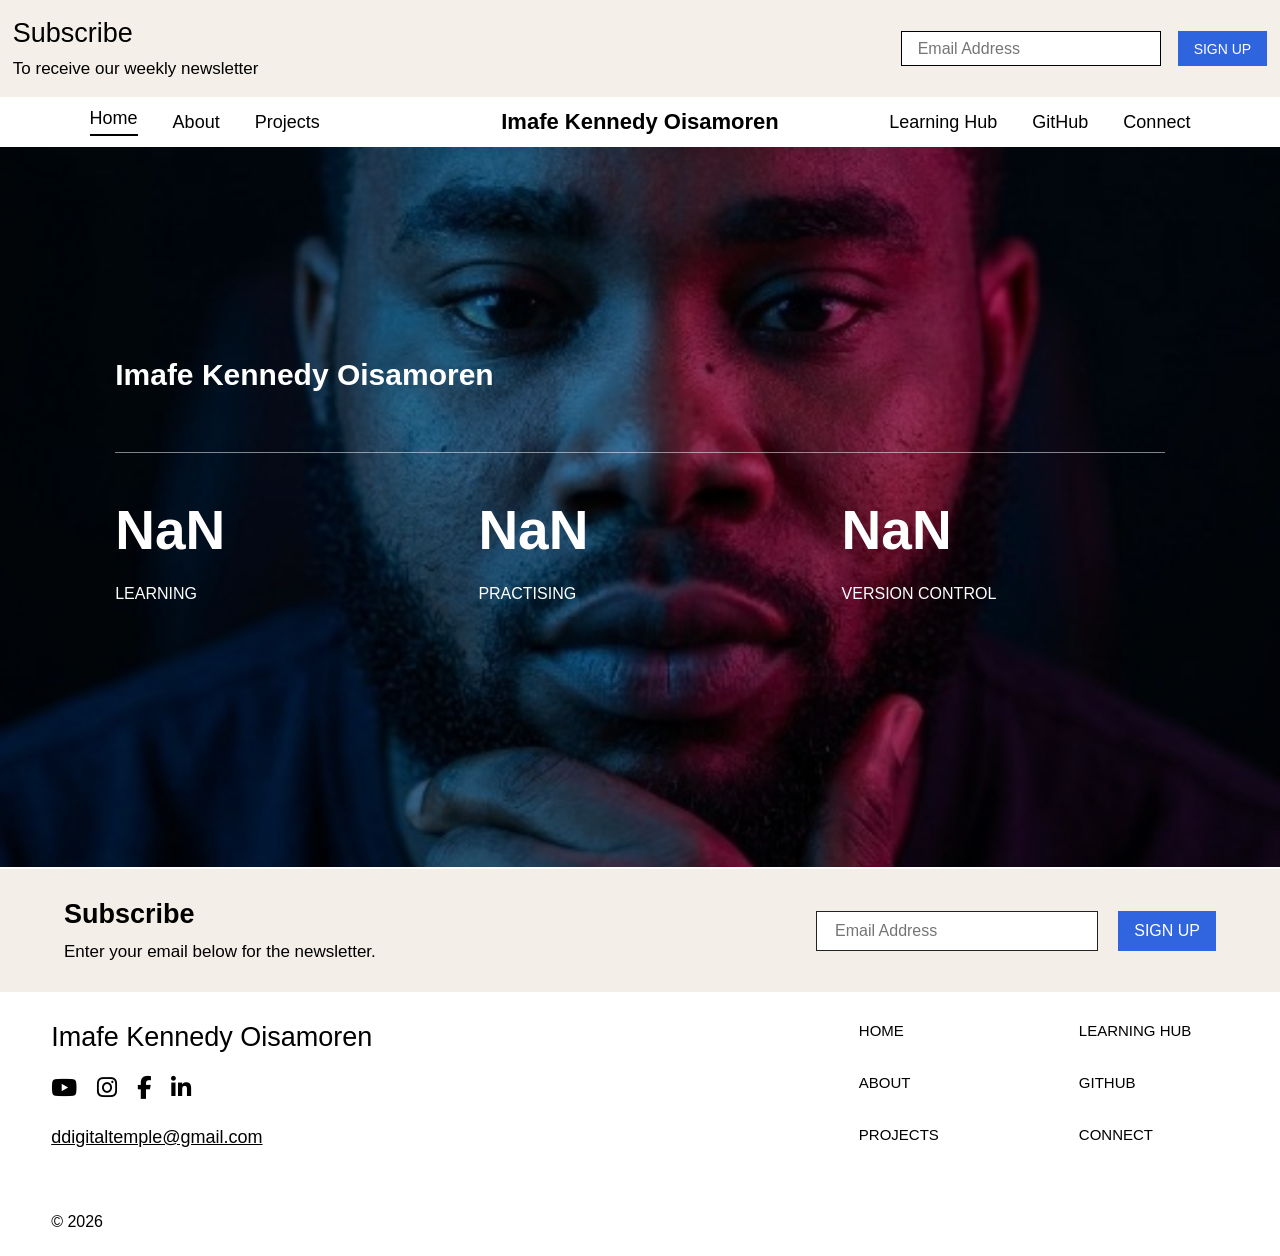
==== index.html @ 7f7c541d "Add recent changes" ====
<!doctype html>
<html lang="en">
  <head>
    <meta charset="UTF-8" />
    <meta name="viewport" content="width=device-width, initial-scale=1.0" />

    <title>Imafe Kennedy Oisamoren</title>

    <link rel="stylesheet" href="css/style.css" />
    <link rel="stylesheet" href="css/home.css" />

    <link
      rel="stylesheet"
      href="https://cdnjs.cloudflare.com/ajax/libs/font-awesome/6.5.2/css/all.min.css"
    />
  </head>

  <body>
    <!-- SUBSCRIBE SECTION -->

    <section class="subscribe">
      <div class="subscribe-text">
        <h2>Subscribe</h2>
        <p>To receive our weekly newsletter</p>
      </div>

      <form
        class="subscribe-form"
        name="newsletter"
        method="POST"
        action="/thank-you.html"
        data-netlify="true"
      >
        <input type="hidden" name="form-name" value="newsletter" />

        <input type="email" name="email" placeholder="Email Address" required />

        <button type="submit">SIGN UP</button>
      </form>
    </section>

    <!-- NAVIGATION -->

    <nav class="navbar">
      <div class="nav-left">
        <a href="index.html" class="active">Home</a>
        <a href="about.html">About</a>
        <a href="#">Projects</a>
      </div>

      <div class="logo">Imafe Kennedy Oisamoren</div>

      <div class="nav-right">
        <a href="#">Learning Hub</a>
        <a href="https://github.com/digitaltemple07">GitHub</a>
        <a href="#">Connect</a>
      </div>

      <div class="mobile-menu" id="mobileMenu">
        <div class="mobile-menu-header">
          <div class="mobile-menu-name">Imafe Kennedy Oisamoren</div>

          <button class="menu-close" id="menuClose" aria-label="Close menu">
            ×
          </button>
        </div>

        <nav class="mobile-menu-links">
          <a href="index.html">Home</a>
          <a href="about.html">About</a>
          <a href="#">Projects</a>
          <a href="#">Learning Hub</a>
          <a href="https://github.com/digitaltemple07">GitHub</a>
          <a href="#">Connect</a>
        </nav>
      </div>

      <!-- Hamburger Menu -->
      <button class="menu-toggle" aria-label="Open navigation menu">
        <span></span>
        <span></span>
        <span></span>
      </button>
    </nav>

    <!-- HERO -->
    <main>
      <section class="hero">
        <div class="hero-content">
          <h1>Imafe Kennedy Oisamoren</h1>

          <div class="statistics">
            <div class="stat">
              <h2 class="counter" data-target="HTML">H</h2>
              <p>LEARNING</p>
            </div>

            <div class="stat">
              <h2 class="counter" data-target="CSS">C</h2>
              <p>PRACTISING</p>
            </div>

            <div class="stat">
              <h2 class="counter" data-target="Git">G</h2>
              <p>VERSION CONTROL</p>
            </div>
          </div>
        </div>
      </section>
    </main>

    <!-- FOOTER SUBSCRIBE SECTION -->

    <section class="footer-subscribe">
      <div class="footer-subscribe-text">
        <h2>Subscribe</h2>
        <p>Enter your email below for the newsletter.</p>
      </div>

      <form
        class="footer-subscribe-form"
        name="newsletter-footer"
        method="POST"
        action="/thank-you.html"
        data-netlify="true"
      >
        <input type="email" name="email" placeholder="Email Address" required />

        <button type="submit">SIGN UP</button>
      </form>
    </section>

    <!-- FOOTER -->

    <footer class="footer">
      <div class="footer-left">
        <h2>Imafe Kennedy Oisamoren</h2>

        <div class="social-links">
          <a href="#" aria-label="YouTube">
            <i class="fa-brands fa-youtube"></i>
          </a>

          <a href="#" aria-label="Instagram">
            <i class="fa-brands fa-instagram"></i>
          </a>

          <a href="#" aria-label="Facebook">
            <i class="fa-brands fa-facebook-f"></i>
          </a>

          <a
            href="https://www.linkedin.com/in/kennedy-imafe-5a475b376?utm_source=share_via&utm_content=profile&utm_medium=member_android](https://www.linkedin.com/in/kennedy-imafe-5a475b376?utm_source=share_via&utm_content=profile&utm_medium=member_android)"
            aria-label="LinkedIn"
          >
            <i class="fa-brands fa-linkedin-in"></i>
          </a>
        </div>
        <a class="footer-email" href="mailto:ddigitaltemple@gmail.com">
          ddigitaltemple@gmail.com
        </a>
      </div>

      <div class="footer-links">
        <div>
          <a href="about.html">HOME</a>
          <a href="about.html">ABOUT</a>
          <a href="#">PROJECTS</a>
        </div>

        <div>
          <a href="#">LEARNING HUB</a>
          <a href="https://github.com/digitaltemple07">GITHUB</a>
          <a href="#">CONNECT</a>
        </div>
      </div>

      <p class="copyright">© 2026</p>
    </footer>

    <script src="js/home.js"></script>
    <script src="js/menu.js"></script>
  </body>
</html>
---- css/style.css ----
/* ========================================
   NAVIGATION
======================================== */

.navbar {
  width: 100%;
  height: 50px;

  display: grid;
  grid-template-columns: 1fr auto 1fr;

  align-items: center;

  padding: 0 7%;

  background-color: white;

  /* Sticky navigation */
  position: sticky;
  top: 0;
  z-index: 1000;
}

/* LEFT NAVIGATION */

.nav-left {
  display: flex;
  align-items: center;
  gap: 35px;

  justify-self: start;
}

/* RIGHT NAVIGATION */

.nav-right {
  display: flex;
  align-items: center;
  gap: 35px;

  justify-self: end;
}

/* NAVIGATION LINKS */

.navbar a {
  color: black;
  text-decoration: none;
  font-size: 18px;
}

/* CENTER NAME */

.logo {
  font-size: 22px;
  font-weight: 700;
  white-space: nowrap;
}

/* Hamburger */

.menu-toggle {
  display: none;

  background: none;

  border: none;

  padding: 0;

  cursor: pointer;
}

/* ACTIVE PAGE */

.navbar a.active {
  border-bottom: 2px solid black;
  padding-bottom: 5px;
}

/* ========================================
   SUBSCRIBE SECTION
======================================== */

.subscribe {
  width: 100%;
  min-height: 90px;

  display: flex;
  justify-content: space-between;
  align-items: center;

  padding: 18px 1%;

  background-color: #f4efe9;
}

/* SUBSCRIBE TEXT */
.subscribe-text h2 {
  font-size: 27px;
  font-weight: 500;
  margin-bottom: 10px;
}

.subscribe-text p {
  font-size: 17px;
}

/* SUBSCRIBE FORM */
.subscribe-form {
  display: flex;
  align-items: center;
  gap: 17px;
}

/* EMAIL INPUT */
.subscribe-form input {
  width: 260px;
  height: 35px;

  padding: 0 16px;

  font-size: 16px;

  border: 1px solid black;

  /* background-color: white; */
}

/* SIGN UP BUTTON */
.subscribe-form button {
  height: 35px;

  padding: 0 16px;

  border: none;

  background-color: #2f64df;
  color: white;

  font-size: 14px;

  cursor: pointer;
}

/* ========================
   FOOTER SUBSCRIBE SECTION
======================== */

.footer-subscribe {
  display: flex;
  justify-content: space-between;
  align-items: center;

  padding: 30px 5%;

  background-color: #f4eee8;

  border-top: 2px solid white;
}

.footer-subscribe-text h2 {
  margin: 0 0 12px;
  font-size: 27px;
}

.footer-subscribe-text p {
  margin: 0;
  font-size: 17px;
}

.footer-subscribe-form {
  display: flex;
  gap: 20px;
  height: 40px;

  width: 400px;
}

.footer-subscribe-form input {
  flex: 1;
  min-width: 0;

  padding: 18px;

  font-size: 16px;

  border: 1px solid #222;
}

.footer-subscribe-form button {
  padding: 0 16px;

  border: none;

  background-color: #3165df;
  color: white;

  font-size: 16px;

  cursor: pointer;
}

/* ========================
   PAGE FOOTER
======================== */

.footer {
  display: grid;

  grid-template-columns: 1fr auto;

  grid-template-rows: auto auto;

  column-gap: 100px;

  padding: 30px 4% 25px;

  background-color: white;
}

/* LEFT SIDE */

.footer-left {
  grid-column: 1;
  grid-row: 1;
}

.footer-left h2 {
  margin: 0 0 22px;

  font-size: 27px;

  font-weight: 500;
}

.social-links {
  display: flex;

  align-items: center;

  gap: 20px;

  margin-bottom: 25px;
}

.social-links a {
  color: black;

  font-size: 23px;

  text-decoration: none;
}

.footer-email {
  display: inline-block;

  /* margin-bottom: 65px; */

  color: black;

  font-size: 18px;
}

/* RIGHT MENU */

.footer-links {
  grid-column: 2;
  grid-row: 1;

  justify-self: end;

  display: grid;

  grid-template-columns: 150px 150px;

  column-gap: 70px;
}

.footer-links div {
  display: flex;

  flex-direction: column;

  gap: 35px;
}

.footer-links a {
  color: black;

  text-decoration: none;

  font-size: 16px;
}

/* COPYRIGHT */

.copyright {
  grid-column: 1 / -1;

  grid-row: 2;

  margin: 65px 0 0;

  font-size: 16px;
}

/* FOOTER LINKS */

.footer-links {
  grid-column: 2;
  grid-row: 1;

  justify-self: end;

  display: grid;

  grid-template-columns: 150px 150px;

  column-gap: 70px;
}

.footer-links div {
  display: flex;
  flex-direction: column;

  gap: 35px;
}

.footer-links a {
  color: black;

  text-decoration: none;

  font-size: 15px;
}

.footer-links a:hover {
  text-decoration: underline;
}

/* /* ========================
   MOBILE RESPONSIVENESS 
======================== */

@media (max-width: 800px) {
  .subscribe {
    flex-direction: column;
    align-items: flex-start;
    gap: 10px;
    padding: 15px 2%;
  }

  .subscribe-text {
    width: 100%;
    font-size: 30px;
  }

  .subscribe-text h2 {
    font-size: 22px;
    font-weight: 600;
    margin-bottom: 10px;
  }

  .subscribe-text p {
    font-size: 16px;
    line-height: 1.5;
    /* max-width: 330px; */
  }

  .subscribe-form {
    width: 100%;
    align-items: center;
    display: flex;
    gap: 24px;
  }

  .subscribe-form input {
    flex: 1;
    min-width: 0;
    width: auto;
    height: 45px;
    padding: 0 22px;
    font-size: 16px;
  }

  .subscribe-form button {
    flex: 0 0 100px;
    height: 45px;
    padding: 0;
    font-size: 16px;
  }

  /* NAVIGATION */

  .navbar {
    height: 80px;
    display: flex;
    flex-direction: row;
    justify-content: space-between;
    align-items: center;
    padding: 0 6%;
    background-color: white;
  }

  .nav-left,
  .nav-right {
    display: none;
  }

  .logo {
    font-size: 17px;
    font-weight: 600;
    white-space: nowrap;
  }

  .menu-toggle {
    display: block;
    width: 50px;
    padding: 0;
    border: none;
    background: transparent;
    cursor: pointer;
  }

  .menu-toggle span {
    display: block;
    width: 50px;
    height: 3px;
    background-color: #111;
    margin: 6px 0;
  }

  /* ========================
   MOBILE FOOTER SUBSCRIBE
======================== */

  .footer-subscribe {
    display: flex;
    flex-direction: column;
    align-items: flex-start;

    gap: 10px;

    padding: 15px 2%;

    background-color: #f4eee8;
  }

  .footer-subscribe-text {
    width: 100%;
  }

  .footer-subscribe-text h2 {
    margin: 0 0 10px;

    font-size: 30px;
    font-weight: 500;
  }

  .footer-subscribe-text p {
    margin: 0;

    font-size: 18px;
    line-height: 1.5;
  }

  .footer-subscribe-form {
    display: flex;
    align-items: center;

    width: 100%;

    height: 65px;

    gap: 25px;
  }

  .footer-subscribe-form input {
    flex: 1;
    min-width: 0;

    width: auto;
    height: 45px;

    padding: 0 22px;

    font-size: 20px;

    border: 1px solid #222;
  }

  .footer-subscribe-form button {
    flex: 0 0 135px;

    height: 45px;

    padding: 0;

    border: none;

    background-color: #3165df;
    color: white;

    font-size: 18px;

    cursor: pointer;
  }

  /* ========================
   MOBILE FOOTER
======================== */
  .footer {
    display: block;

    padding: 45px 6% 30px;

    /* background-color: white; */
  }

  .footer-left h2 {
    margin: 0 0 30px;

    font-size: 26px;
    font-weight: 500;
  }

  .social-links {
    display: flex;

    gap: 20px;

    margin-bottom: 35px;
  }

  .social-links a {
    font-size: 23px;
  }

  .footer-email {
    display: inline-block;

    margin-bottom: 55px;

    font-size: 17px;
  }

  /* MOBILE FOOTER LINKS */

  .footer-links {
    display: grid;

    grid-template-columns: 1fr 1fr;

    column-gap: 55px;

    width: 100%;

    /* margin-bottom: 55px; */
  }

  .footer-links div {
    display: flex;

    flex-direction: column;

    gap: 32px;
  }

  .footer-links a {
    font-size: 16px;
  }

  /* COPYRIGHT */

  .copyright {
    margin-top: 55px;

    font-size: 16px;
  }
}

/* =================================
   MOBILE FULL-SCREEN MENU
================================= */

.mobile-menu {
  display: none;
}

/* =================================
   MOBILE
================================= */

@media (max-width: 800px) {
  .mobile-menu {
    position: fixed;

    top: 0;
    left: 0;

    width: 100%;
    height: 100vh;

    background: #ffffff;

    z-index: 9999;

    display: none;
  }

  .mobile-menu.active {
    display: block;
  }

  /* Menu header */

  .mobile-menu-header {
    position: absolute;
    top: 18%;
    left: 7%;
    width: 88%;
    height: 80px;
    display: flex;
    align-items: center;
    justify-content: space-between;
    box-sizing: border-box;

    padding: 0 7.5;
  }

  /* NAME / LOGO */

  .mobile-menu-name {
    font-size: 20px;
    font-weight: 500;
    white-space: nowrap;
    color: #111111;
  }

  /* Close button */

  .menu-close {
    border: none;
    background: none;

    padding: 0;

    font-size: 52px;
    font-weight: 50;

    line-height: 1;

    cursor: pointer;

    color: #111;
  }

  /* Navigation links */

  .mobile-menu-links {
    position: absolute;

    top: 32%;
    left: 50%;
    transform: translateX(-50%);

    display: flex;

    flex-direction: column;

    align-items: center;

    gap: 34px;

    width: max-content;
    font-size: 22px;
  }

  .mobile-menu-links a {
    color: #111111;

    text-decoration: none;

    font-size: 22px;
    font-weight: 400;

    line-height: 1;
  }

  .mobile-menu-links a:hover {
    text-decoration: underline;
  }
}
---- css/home.css ----
/* ========================================
   BASIC RESET
======================================== */

* {
  margin: 0;
  padding: 0;
  box-sizing: border-box;
}

body {
  font-family: Arial, Helvetica, sans-serif;
}

/* ========================================
   HERO SECTION
======================================== */

.hero {
  min-height: 600px;

  width: 100%;

  aspect-ratio: 16 / 9;

  background-image: url("../../Assets/images/hero-picture.png");
  background-size: cover;
  background-position: center;
  background-repeat: no-repeat;

  position: relative;

  color: white;

  display: flex;
  align-items: center;
}

.hero::before {
  content: "";

  position: absolute;

  top: 0;
  left: 0;

  width: 100%;
  height: 100%;

  background-color: rgba(0, 0, 0, 0.35);
}

.hero-content {
  width: 100%;

  padding: 0 9% 50px;

  position: relative;
  z-index: 1;
}

/* HERO NAME */

.hero-content > h1 {
  font-size: 30px;
  font-weight: 650;

  margin-bottom: 60px;
}

/* STATISTICS */

.statistics {
  display: grid;

  grid-template-columns: repeat(3, 1fr);

  gap: 40px;

  border-top: 1px solid rgba(255, 255, 255, 0.5);

  padding-top: 45px;
}

/* STATISTIC NUMBERS */

.stat h2 {
  font-size: 55px;
  font-weight: 600;

  margin-bottom: 20px;
}

/* STATISTIC TEXT */

.stat p {
  font-size: 16px;
  line-height: 1.5;
}

/* /* ========================
   MOBILE RESPONSIVENESS 
======================== */

@media (max-width: 800px) {
  .statistics {
    display: grid;
    grid-template-columns: repeat(2, minmax(0, 1fr));
    column-gap: 35px;
    row-gap: 45px;
  }
}
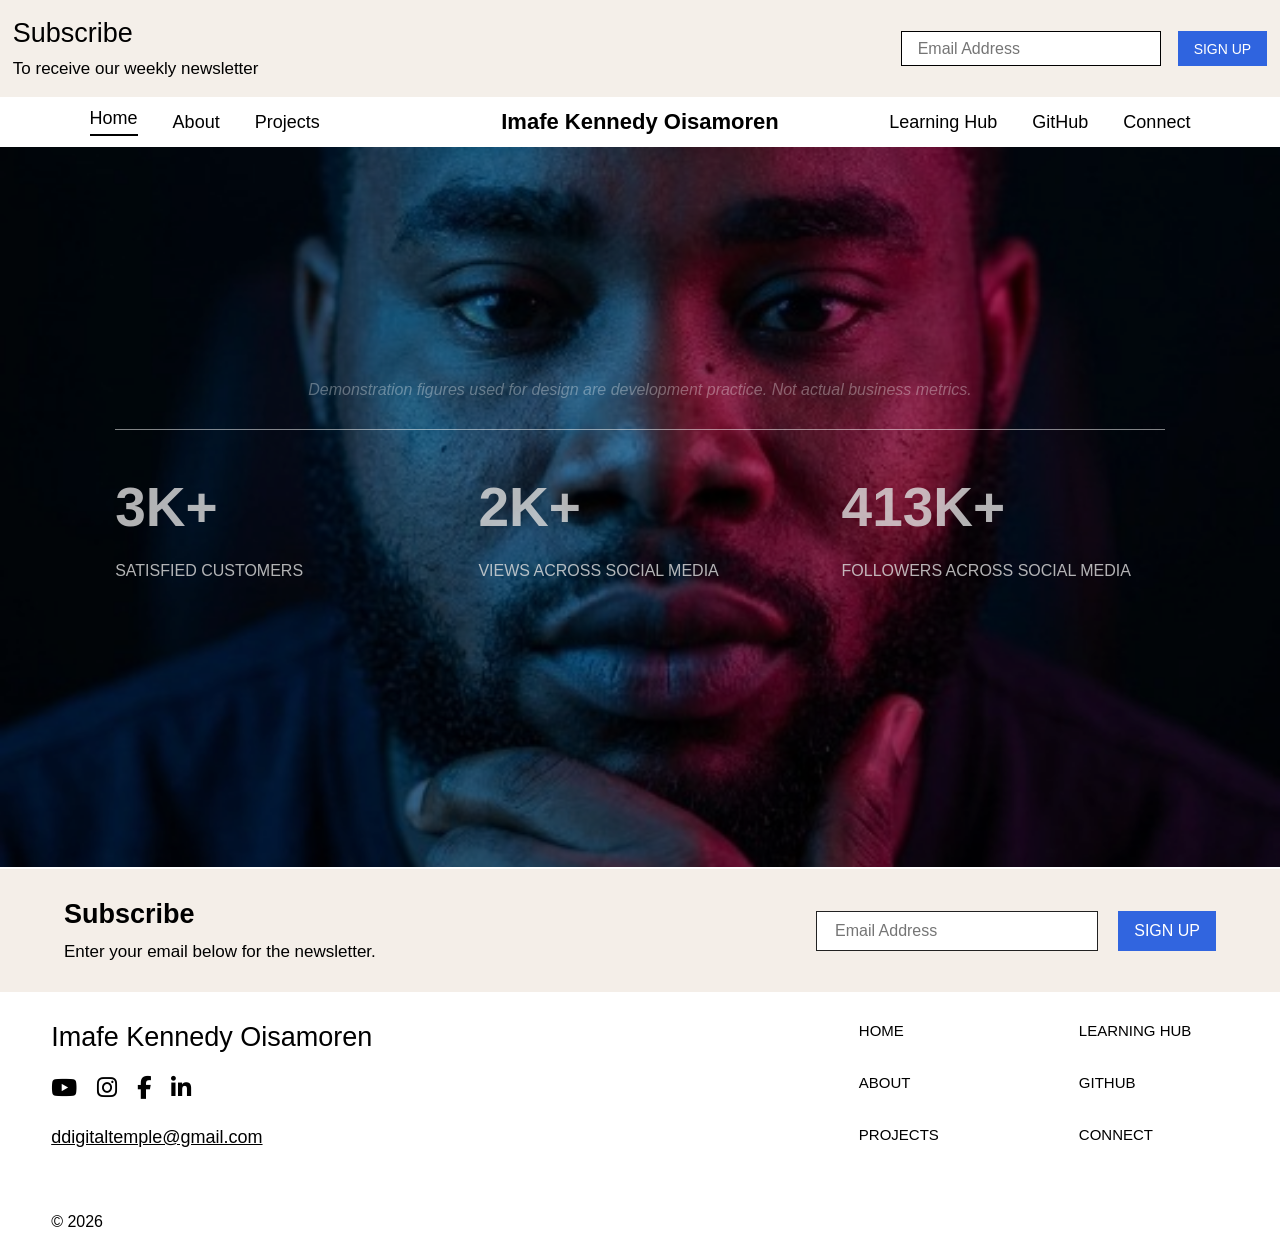
==== commit 344e5f1f: "Initial commit" ====
--- a/index.html
+++ b/index.html
@@ -8,6 +8,7 @@
 
     <link rel="stylesheet" href="css/style.css" />
     <link rel="stylesheet" href="css/home.css" />
+    <link rel="stylesheet" href="css/queries.css" />
 
     <link
       rel="stylesheet"
@@ -87,22 +88,27 @@
     <main>
       <section class="hero">
         <div class="hero-content">
-          <h1>Imafe Kennedy Oisamoren</h1>
+          <h1>
+            <em
+              >Demonstration figures used for design are development practice.
+              Not actual business metrics.</em
+            >
+          </h1>
 
           <div class="statistics">
             <div class="stat">
-              <h2 class="counter" data-target="HTML">H</h2>
-              <p>LEARNING</p>
+              <h2 class="counter" data-target="8000">0</h2>
+              <p>SATISFIED CUSTOMERS</p>
             </div>
 
             <div class="stat">
-              <h2 class="counter" data-target="CSS">C</h2>
-              <p>PRACTISING</p>
+              <h2 class="counter" data-target="6000">0</h2>
+              <p>VIEWS ACROSS SOCIAL MEDIA</p>
             </div>
 
             <div class="stat">
-              <h2 class="counter" data-target="Git">G</h2>
-              <p>VERSION CONTROL</p>
+              <h2 class="counter" data-target="1000000">0</h2>
+              <p>FOLLOWERS ACROSS SOCIAL MEDIA</p>
             </div>
           </div>
         </div>
--- a/css/style.css
+++ b/css/style.css
@@ -338,357 +338,3 @@
 .footer-links a:hover {
   text-decoration: underline;
 }
-
-/* /* ========================
-   MOBILE RESPONSIVENESS 
-======================== */
-
-@media (max-width: 800px) {
-  .subscribe {
-    flex-direction: column;
-    align-items: flex-start;
-    gap: 10px;
-    padding: 15px 2%;
-  }
-
-  .subscribe-text {
-    width: 100%;
-    font-size: 30px;
-  }
-
-  .subscribe-text h2 {
-    font-size: 22px;
-    font-weight: 600;
-    margin-bottom: 10px;
-  }
-
-  .subscribe-text p {
-    font-size: 16px;
-    line-height: 1.5;
-    /* max-width: 330px; */
-  }
-
-  .subscribe-form {
-    width: 100%;
-    align-items: center;
-    display: flex;
-    gap: 24px;
-  }
-
-  .subscribe-form input {
-    flex: 1;
-    min-width: 0;
-    width: auto;
-    height: 45px;
-    padding: 0 22px;
-    font-size: 16px;
-  }
-
-  .subscribe-form button {
-    flex: 0 0 100px;
-    height: 45px;
-    padding: 0;
-    font-size: 16px;
-  }
-
-  /* NAVIGATION */
-
-  .navbar {
-    height: 80px;
-    display: flex;
-    flex-direction: row;
-    justify-content: space-between;
-    align-items: center;
-    padding: 0 6%;
-    background-color: white;
-  }
-
-  .nav-left,
-  .nav-right {
-    display: none;
-  }
-
-  .logo {
-    font-size: 17px;
-    font-weight: 600;
-    white-space: nowrap;
-  }
-
-  .menu-toggle {
-    display: block;
-    width: 50px;
-    padding: 0;
-    border: none;
-    background: transparent;
-    cursor: pointer;
-  }
-
-  .menu-toggle span {
-    display: block;
-    width: 50px;
-    height: 3px;
-    background-color: #111;
-    margin: 6px 0;
-  }
-
-  /* ========================
-   MOBILE FOOTER SUBSCRIBE
-======================== */
-
-  .footer-subscribe {
-    display: flex;
-    flex-direction: column;
-    align-items: flex-start;
-
-    gap: 10px;
-
-    padding: 15px 2%;
-
-    background-color: #f4eee8;
-  }
-
-  .footer-subscribe-text {
-    width: 100%;
-  }
-
-  .footer-subscribe-text h2 {
-    margin: 0 0 10px;
-
-    font-size: 30px;
-    font-weight: 500;
-  }
-
-  .footer-subscribe-text p {
-    margin: 0;
-
-    font-size: 18px;
-    line-height: 1.5;
-  }
-
-  .footer-subscribe-form {
-    display: flex;
-    align-items: center;
-
-    width: 100%;
-
-    height: 65px;
-
-    gap: 25px;
-  }
-
-  .footer-subscribe-form input {
-    flex: 1;
-    min-width: 0;
-
-    width: auto;
-    height: 45px;
-
-    padding: 0 22px;
-
-    font-size: 20px;
-
-    border: 1px solid #222;
-  }
-
-  .footer-subscribe-form button {
-    flex: 0 0 135px;
-
-    height: 45px;
-
-    padding: 0;
-
-    border: none;
-
-    background-color: #3165df;
-    color: white;
-
-    font-size: 18px;
-
-    cursor: pointer;
-  }
-
-  /* ========================
-   MOBILE FOOTER
-======================== */
-  .footer {
-    display: block;
-
-    padding: 45px 6% 30px;
-
-    /* background-color: white; */
-  }
-
-  .footer-left h2 {
-    margin: 0 0 30px;
-
-    font-size: 26px;
-    font-weight: 500;
-  }
-
-  .social-links {
-    display: flex;
-
-    gap: 20px;
-
-    margin-bottom: 35px;
-  }
-
-  .social-links a {
-    font-size: 23px;
-  }
-
-  .footer-email {
-    display: inline-block;
-
-    margin-bottom: 55px;
-
-    font-size: 17px;
-  }
-
-  /* MOBILE FOOTER LINKS */
-
-  .footer-links {
-    display: grid;
-
-    grid-template-columns: 1fr 1fr;
-
-    column-gap: 55px;
-
-    width: 100%;
-
-    /* margin-bottom: 55px; */
-  }
-
-  .footer-links div {
-    display: flex;
-
-    flex-direction: column;
-
-    gap: 32px;
-  }
-
-  .footer-links a {
-    font-size: 16px;
-  }
-
-  /* COPYRIGHT */
-
-  .copyright {
-    margin-top: 55px;
-
-    font-size: 16px;
-  }
-}
-
-/* =================================
-   MOBILE FULL-SCREEN MENU
-================================= */
-
-.mobile-menu {
-  display: none;
-}
-
-/* =================================
-   MOBILE
-================================= */
-
-@media (max-width: 800px) {
-  .mobile-menu {
-    position: fixed;
-
-    top: 0;
-    left: 0;
-
-    width: 100%;
-    height: 100vh;
-
-    background: #ffffff;
-
-    z-index: 9999;
-
-    display: none;
-  }
-
-  .mobile-menu.active {
-    display: block;
-  }
-
-  /* Menu header */
-
-  .mobile-menu-header {
-    position: absolute;
-    top: 18%;
-    left: 7%;
-    width: 88%;
-    height: 80px;
-    display: flex;
-    align-items: center;
-    justify-content: space-between;
-    box-sizing: border-box;
-
-    padding: 0 7.5;
-  }
-
-  /* NAME / LOGO */
-
-  .mobile-menu-name {
-    font-size: 20px;
-    font-weight: 500;
-    white-space: nowrap;
-    color: #111111;
-  }
-
-  /* Close button */
-
-  .menu-close {
-    border: none;
-    background: none;
-
-    padding: 0;
-
-    font-size: 52px;
-    font-weight: 50;
-
-    line-height: 1;
-
-    cursor: pointer;
-
-    color: #111;
-  }
-
-  /* Navigation links */
-
-  .mobile-menu-links {
-    position: absolute;
-
-    top: 32%;
-    left: 50%;
-    transform: translateX(-50%);
-
-    display: flex;
-
-    flex-direction: column;
-
-    align-items: center;
-
-    gap: 34px;
-
-    width: max-content;
-    font-size: 22px;
-  }
-
-  .mobile-menu-links a {
-    color: #111111;
-
-    text-decoration: none;
-
-    font-size: 22px;
-    font-weight: 400;
-
-    line-height: 1;
-  }
-
-  .mobile-menu-links a:hover {
-    text-decoration: underline;
-  }
-}
--- a/css/home.css
+++ b/css/home.css
@@ -17,20 +17,20 @@
 ======================================== */
 
 .hero {
-  min-height: 600px;
+  min-height: 500px;
 
   width: 100%;
 
   aspect-ratio: 16 / 9;
 
-  background-image: url("../../Assets/images/hero-picture.png");
+  background-image: url("../Assets/images/hero-picture.png");
   background-size: cover;
   background-position: center;
   background-repeat: no-repeat;
 
   position: relative;
 
-  color: white;
+  color: rgba(220, 220, 220, 0.808);
 
   display: flex;
   align-items: center;
@@ -61,11 +61,13 @@
 
 /* HERO NAME */
 
-.hero-content > h1 {
-  font-size: 30px;
-  font-weight: 650;
-
-  margin-bottom: 60px;
+.hero-content h1 {
+  font-size: 16px;
+  font-weight: 500;
+  margin-bottom: 30px;
+  filter: brightness(2);
+  opacity: 40%;
+  text-align: center;
 }
 
 /* STATISTICS */
@@ -98,7 +100,7 @@
   line-height: 1.5;
 }
 
-/* /* ========================
+/* ========================
    MOBILE RESPONSIVENESS 
 ======================== */
 
--- a/css/queries.css
+++ b/css/queries.css
@@ -0,0 +1,443 @@
+/* ========================
+   MOBILE RESPONSIVENESS 
+======================== */
+
+@media (max-width: 800px) {
+  .subscribe {
+    flex-direction: column;
+    align-items: flex-start;
+    gap: 10px;
+    padding: 15px 2%;
+  }
+
+  .subscribe-text {
+    width: 100%;
+    font-size: 30px;
+  }
+
+  .subscribe-text h2 {
+    font-size: 22px;
+    font-weight: 600;
+    margin-bottom: 10px;
+  }
+
+  .subscribe-text p {
+    font-size: 16px;
+    line-height: 1.5;
+    /* max-width: 330px; */
+  }
+
+  .subscribe-form {
+    width: 100%;
+    align-items: center;
+    display: flex;
+    gap: 24px;
+  }
+
+  .subscribe-form input {
+    flex: 1;
+    min-width: 0;
+    width: auto;
+    height: 45px;
+    padding: 0 22px;
+    font-size: 16px;
+  }
+
+  .subscribe-form button {
+    flex: 0 0 100px;
+    height: 45px;
+    padding: 0;
+    font-size: 16px;
+  }
+
+  /* NAVIGATION */
+
+  .navbar {
+    height: 80px;
+    display: flex;
+    flex-direction: row;
+    justify-content: space-between;
+    align-items: center;
+    padding: 0 6%;
+    background-color: white;
+  }
+
+  .nav-left,
+  .nav-right {
+    display: none;
+  }
+
+  .logo {
+    font-size: 17px;
+    font-weight: 600;
+    white-space: nowrap;
+  }
+
+  .menu-toggle {
+    display: block;
+    flex-shrink: 0;
+    z-index: 999;
+    width: 50px;
+    padding: 0;
+    border: none;
+    background: transparent;
+    cursor: pointer;
+  }
+
+  .menu-toggle span {
+    display: block;
+    width: 30px;
+    height: 3px;
+    background-color: #111;
+    margin: 6px auto;
+  }
+
+  /* ========================
+   MOBILE FOOTER SUBSCRIBE
+======================== */
+
+  .footer-subscribe {
+    display: flex;
+    flex-direction: column;
+    align-items: flex-start;
+
+    gap: 10px;
+
+    padding: 15px 2%;
+
+    background-color: #f4eee8;
+  }
+
+  .footer-subscribe-text {
+    width: 100%;
+  }
+
+  .footer-subscribe-text h2 {
+    margin: 0 0 10px;
+
+    font-size: 30px;
+    font-weight: 500;
+  }
+
+  .footer-subscribe-text p {
+    margin: 0;
+
+    font-size: 18px;
+    line-height: 1.5;
+  }
+
+  .footer-subscribe-form {
+    display: flex;
+    align-items: center;
+
+    width: 100%;
+
+    height: 65px;
+
+    gap: 25px;
+  }
+
+  .footer-subscribe-form input {
+    flex: 1;
+    min-width: 0;
+
+    width: auto;
+    height: 45px;
+
+    padding: 0 22px;
+
+    font-size: 20px;
+
+    border: 1px solid #222;
+  }
+
+  .footer-subscribe-form button {
+    flex: 0 0 135px;
+
+    height: 45px;
+
+    padding: 0;
+
+    border: none;
+
+    background-color: #3165df;
+    color: white;
+
+    font-size: 18px;
+
+    cursor: pointer;
+  }
+
+  /* ========================
+   MOBILE FOOTER
+======================== */
+  .footer {
+    display: block;
+
+    padding: 45px 6% 30px;
+
+    /* background-color: white; */
+  }
+
+  .footer-left h2 {
+    margin: 0 0 30px;
+
+    font-size: 26px;
+    font-weight: 500;
+  }
+
+  .social-links {
+    display: flex;
+
+    gap: 20px;
+
+    margin-bottom: 35px;
+  }
+
+  .social-links a {
+    font-size: 23px;
+  }
+
+  .footer-email {
+    display: inline-block;
+
+    margin-bottom: 55px;
+
+    font-size: 17px;
+  }
+
+  /* MOBILE FOOTER LINKS */
+
+  .footer-links {
+    display: grid;
+
+    grid-template-columns: 1fr 1fr;
+
+    column-gap: 55px;
+
+    width: 100%;
+
+    /* margin-bottom: 55px; */
+  }
+
+  .footer-links div {
+    display: flex;
+
+    flex-direction: column;
+
+    gap: 32px;
+  }
+
+  .footer-links a {
+    font-size: 16px;
+  }
+
+  /* COPYRIGHT */
+
+  .copyright {
+    margin-top: 55px;
+
+    font-size: 16px;
+  }
+}
+
+/* ==============================
+   MOBILE FULL-SCREEN MENU
+================================= */
+
+.mobile-menu {
+  display: none;
+}
+
+/* =============================
+   MOBILE
+=================================*/
+
+@media (max-width: 800px) {
+  .mobile-menu {
+    /* top: 0;
+    left: 0; */
+
+    display: block;
+
+    position: fixed;
+    inset: 0;
+    width: 100%;
+    height: 100vh;
+    background: #fffffff7;
+    box-sizing: border-box;
+    z-index: 9999;
+
+    overflow-y: auto;
+
+    /* opacity: 5; */
+
+    transform: translateX(100%);
+    visibility: hidden;
+    pointer-events: none;
+
+    transition:
+      opacity 0.35s ease,
+      visibility 0.35s ease;
+  }
+
+  .mobile-menu.active {
+    display: block;
+    /* opacity: 1; */
+
+    transform: translateX(0);
+    visibility: visible;
+    pointer-events: auto;
+  }
+
+  /* Menu header */
+
+  .mobile-menu-header {
+    position: absolute;
+    top: 7%;
+    left: 7%;
+    width: 90%;
+    height: 80px;
+    display: flex;
+    align-items: center;
+    justify-content: space-between;
+    box-sizing: border-box;
+
+    padding: 0 6.8%;
+  }
+
+  /* NAME / LOGO */
+
+  .mobile-menu-name {
+    font-size: 20px;
+    font-weight: 500;
+    white-space: nowrap;
+    color: #111111;
+  }
+
+  /* Close button */
+
+  /* .menu-close {
+    border: none;
+    background: none;
+
+    padding: 0;
+
+    font-size: 50px;
+    font-weight: 200;
+
+    line-height: 1;
+
+    cursor: pointer;
+
+    color: #111;
+  } */
+
+  .menu-close {
+    font-size: 25px;
+    transition:
+      transform 0.35s ease,
+      color 0.35s ease;
+  }
+
+  .mobile-menu.active .menu-close {
+    animation: closeButtonEnter 0.35s ease both;
+  }
+
+  @keyframes closeButtonEnter {
+    from {
+      opacity: 0;
+      transform: rotate(-45deg) scale(0.8);
+    }
+
+    to {
+      opacity: 1;
+      transform: rotate(0) scale(1);
+    }
+  }
+
+  .menu-close:hover {
+    transform: rotate(90deg);
+  }
+
+  /* Navigation links */
+
+  .mobile-menu-links {
+    position: absolute;
+    top: 32%;
+    left: 50%;
+    transform: translateX(-50%);
+    display: flex;
+    flex-direction: column;
+    align-items: center;
+    gap: 30px;
+    width: max-content;
+    font-size: 22px;
+  }
+
+  .mobile-menu-links a {
+    color: #111111;
+    text-decoration: none;
+    font-size: 22px;
+    font-weight: 400;
+    line-height: 1;
+  }
+
+  .mobile-menu-links a:hover {
+    text-decoration: underline;
+  }
+}
+
+/* MOBILE MENU ANINATION */
+
+.mobile-menu.active .mobile-menu-links a {
+  animation: menuLinkEnter 0.25s ease both;
+}
+
+.mobile-menu.active .mobile-menu-links a:nth-child(1) {
+  animation-delay: 0.25s;
+}
+
+.mobile-menu.active .mobile-menu-links a:nth-child(2) {
+  animation-delay: 0.15s;
+}
+
+.mobile-menu.active .mobile-menu-links a:nth-child(3) {
+  animation-delay: 0.27s;
+}
+
+.mobile-menu.active .mobile-menu-links a:nth-child(4) {
+  animation-delay: 0.25s;
+}
+
+.mobile-menu.active .mobile-menu-links a:nth-child(5) {
+  animation-delay: 0.15s;
+}
+
+.mobile-menu.active .mobile-menu-links a:nth-child(6) {
+  animation-delay: 0.25s;
+}
+
+@keyframes menuLinkEnter {
+  from {
+    opacity: 0;
+    transform: translateY(8px);
+  }
+
+  to {
+    opacity: 1;
+    transform: translateY(0);
+  }
+}
+
+@media (prefers-reduced-motion: reduce) {
+  .mobile-menu,
+  .menu-close {
+    transition: none;
+    animation: none;
+  }
+
+  .mobile-menu.active .mobile-menu-links a {
+    animation: none;
+  }
+}
